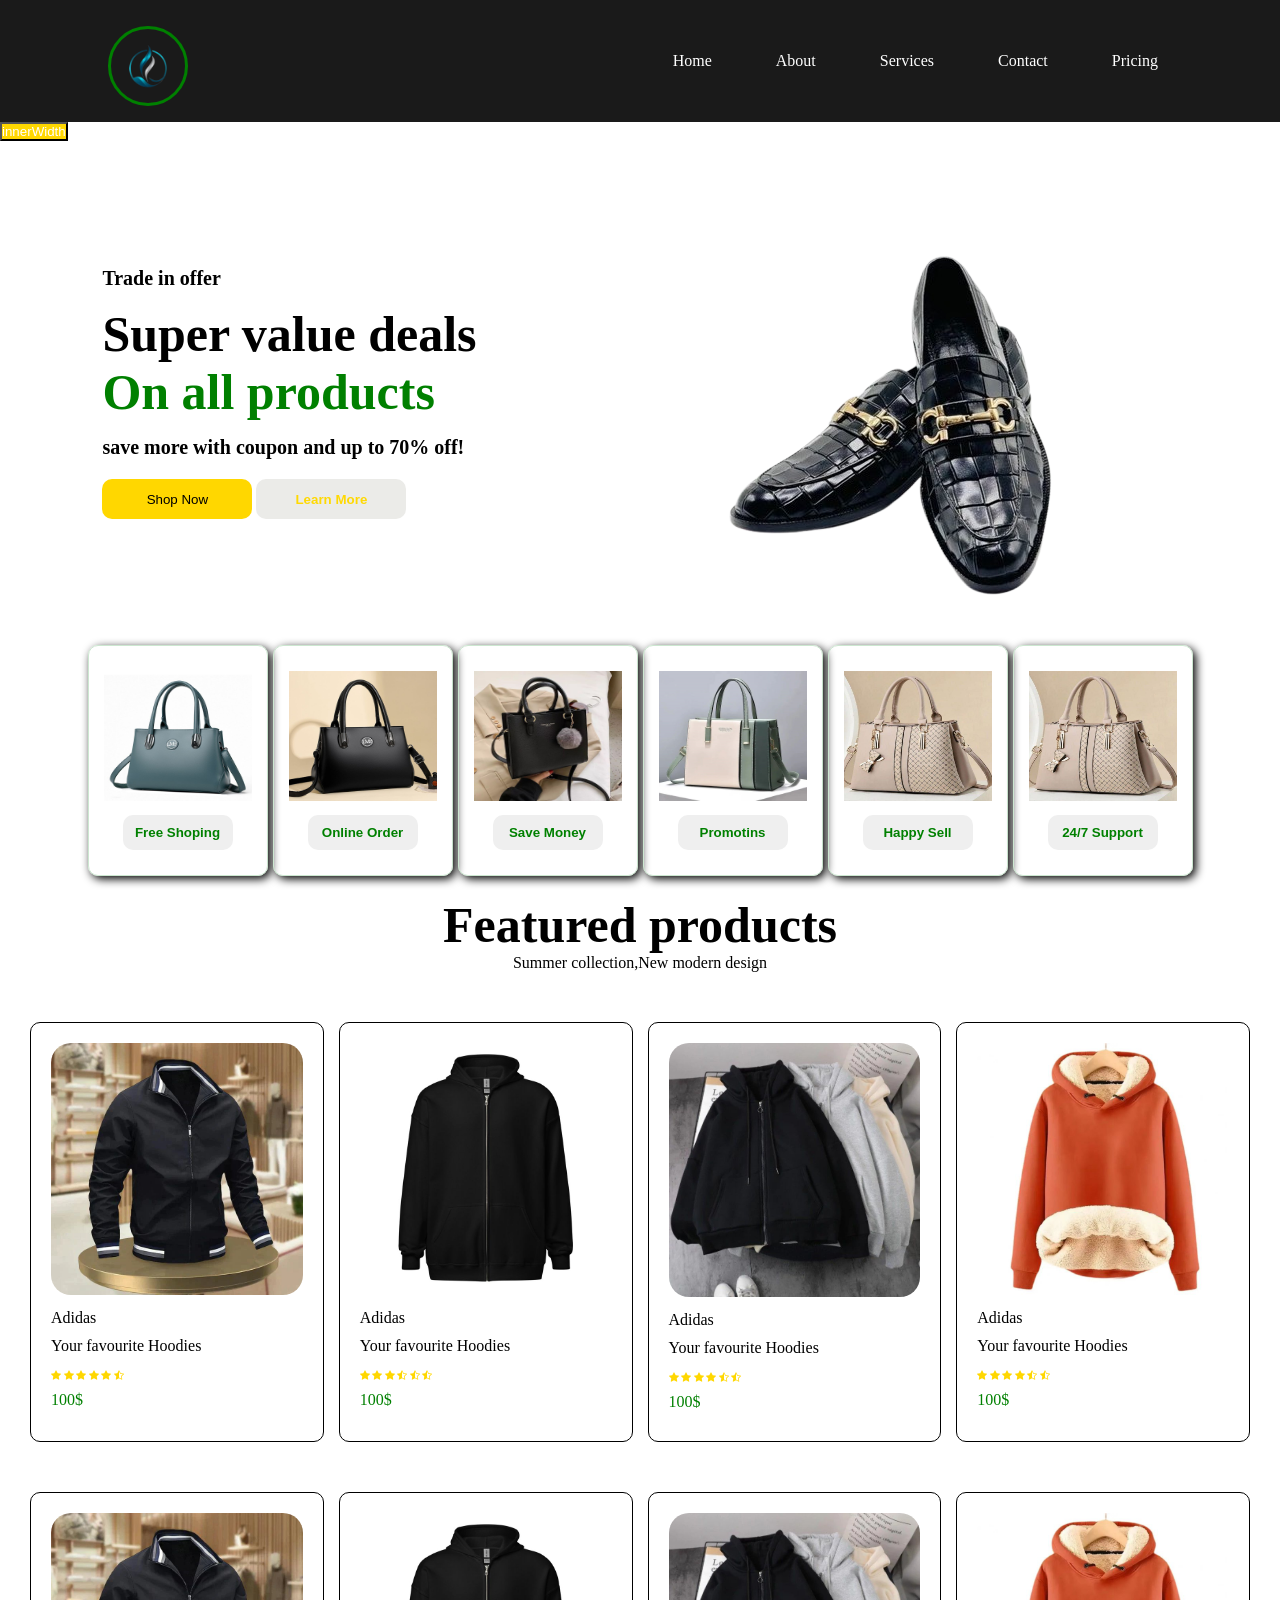
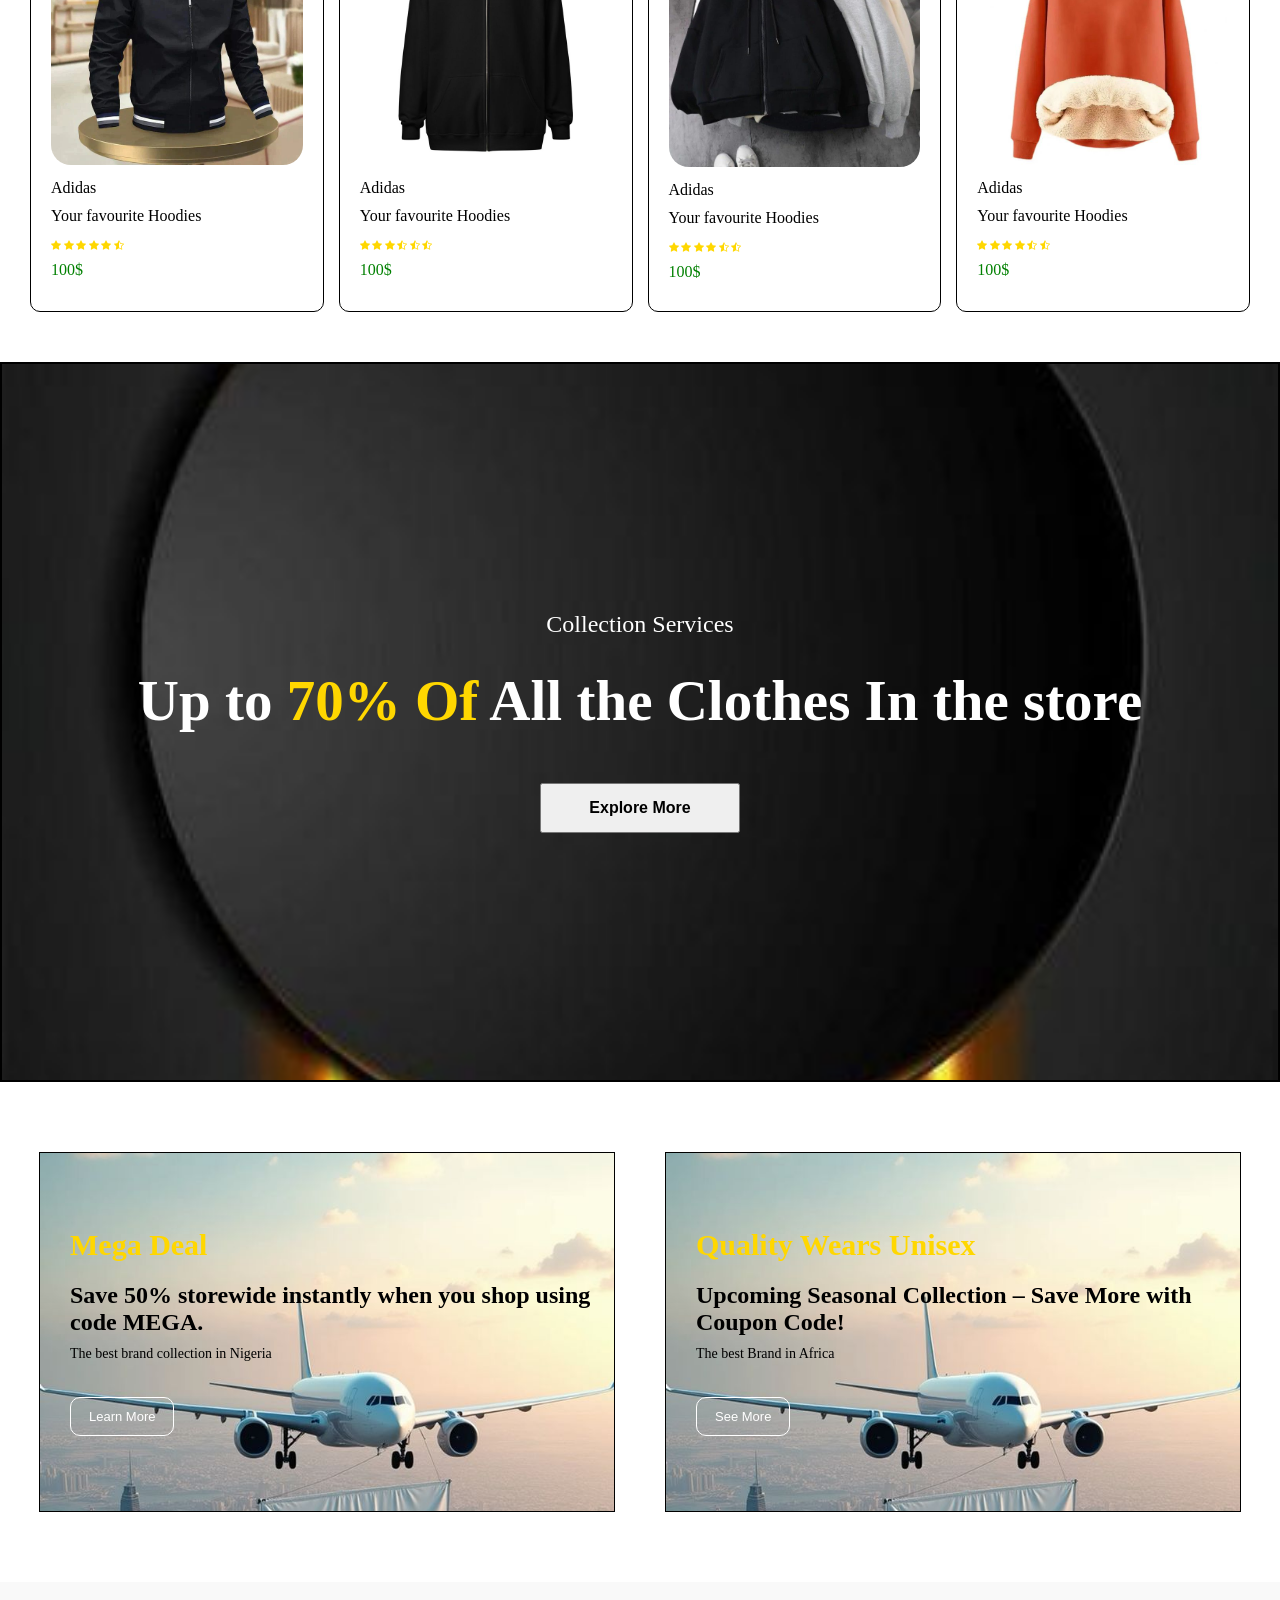
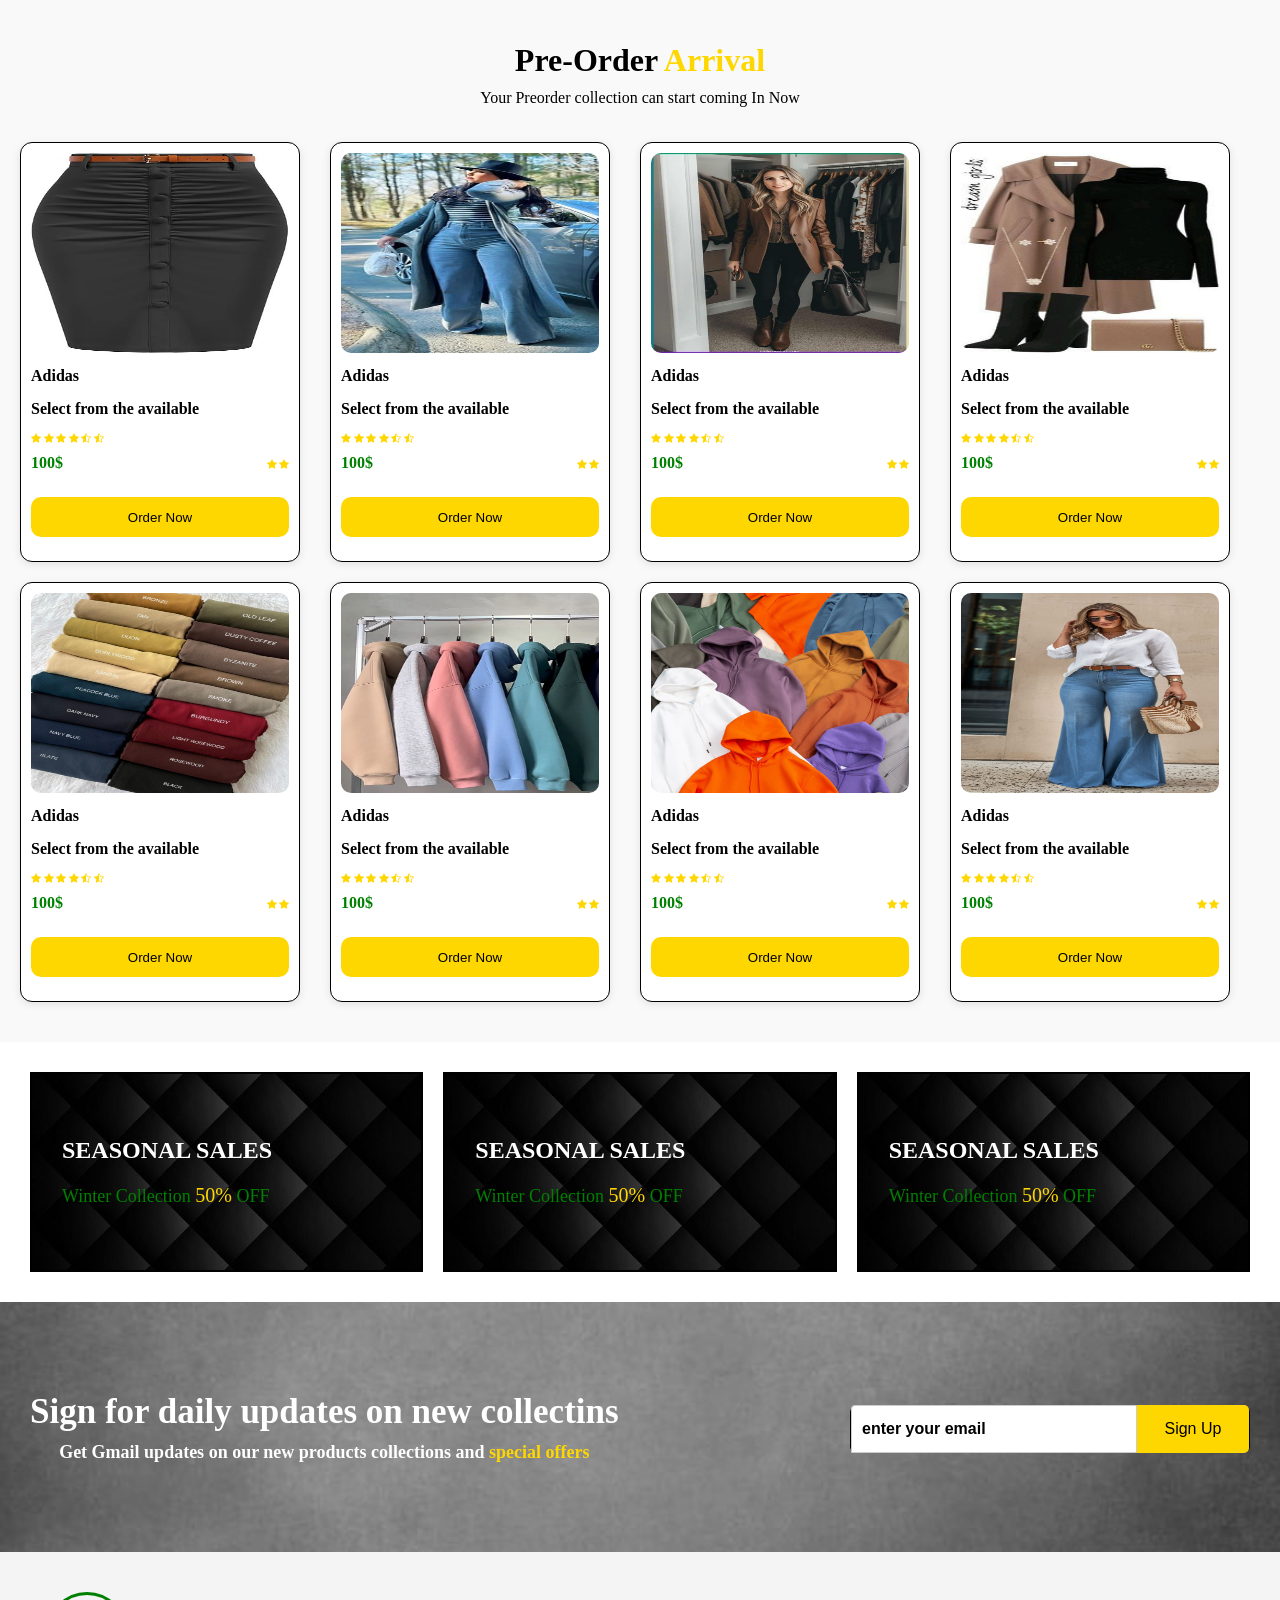
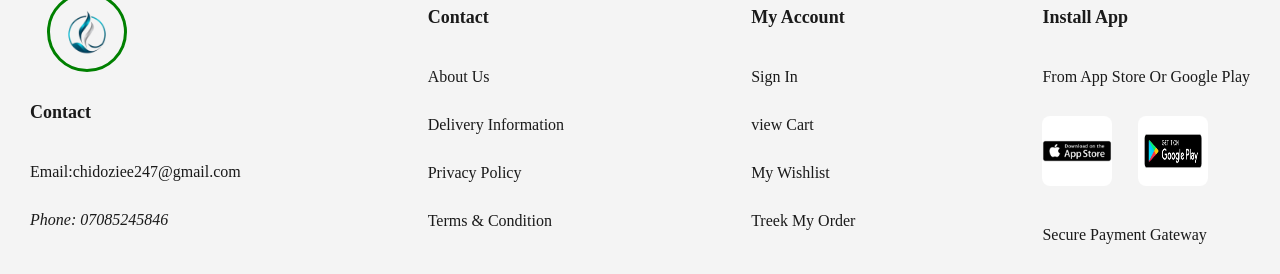
==== index.html @ eaa84264 "first Commit" ====
<!DOCTYPE html>
<html lang="en">
<head>
    <meta charset="UTF-8">
    <meta name="viewport" content="width=device-width, initial-scale=1.0">
    <title>Shopping Carts</title>
    <link rel="stylesheet" href="style.css">
    <!-- icons -->
     <link rel="stylesheet" href="https://cdn.jsdelivr.net/npm/bootstrap-icons@1.13.1/font/bootstrap-icons.min.css">
</head>
<body>

   <!--  -->
    
    <header id="header">
    
            <nav class="navbar">
           <div class="brand-container">
             <div class="brand">
                <img src="brand-removebg-preview.png" alt="" width="75px" height="75px">
            </div> 
            <div class="menu-toggle" id="menu-toggle">&#9776;</div>
           </div>
        <ul class="nav-links" id="nav-links">
            <li><a href="#">Home</a></li>
            <li><a href="#">About</a></li>
            <li><a href="#">Services</a></li>
            <li><a href="#">Contact</a></li>
            <li><a href="#">Pricing</a></li>
        </ul>
      </nav>
    </header>

    <main>
        <button onclick="alert(innerWidth+ 'px')" style="background-color: gold;color: white;">innerWidth</button>
        <section id="features" class="sec-feat">

        </section>
        <section class="contain">
            <div class="container">
                <div class="sec-content">
                    <p class="para1">Trade in offer</p>
                    <h1>Super value deals <br> <span style="color: green;">On all products</span> </h1>
                    <p class="para2">save more with coupon and up to 70% off!</p>
                    <div class="con-btn">
                        <button class="cont-btn">Shop Now</button>
                        <button class="btn">Learn More</button>
                    </div>
                </div>

                <div class="sec-image">
                    <img src="Customised_Black_Shoes__-removebg-preview.png" alt="">
                </div>
            </div>
        </section>

        <section class="collections">
            <div class="collect-container">
                <div class="collect-content">
                    <div class="content-div">
                        <img src="Women’s Hand Bag with Removable Crossbody Shoulder Strap.jpeg" alt="" width="100%">
                        <button class="free-btn">Free Shoping</button>
                    </div>

                    <div class="content-div">
                        <img src="Hand Bag Crossbody Designer Shoulder.jpeg" alt="" >
                        <button class="free-btn">Online Order</button>
                    </div>

                    <div class="content-div">
                        <img src="style bag.jpeg" alt="">
                        <button class="free-btn">Save Money</button>
                    </div>

                    <div class="content-div">
                        <img src="custon bag.jpeg" alt="" >
                        <button class="free-btn">Promotins</button>
                    </div>

                    <div class="content-div">
                        <img src="Style_Casual, Elegant Color_Apricot….jpeg" alt="">
                        <button class="free-btn"> Happy Sell</button>
                    </div>
                    <div class="content-div">
                        <img src="Style_Casual, Elegant Color_Apricot….jpeg" alt="">
                        <button class="free-btn"> 24/7 Support</button>
                    </div>
                </div>
            </div>
        </section>

        <section class="feature-collect">
            <h1>Featured products</h1>
            <p>Summer collection,New modern design</p>

            <div class="feature-col">
                <div class="feature-colle">
                     <img src="Leichte Jacke für stilvolle Frühlingsabenteuer… (2).jpeg" alt="" width="100%">
                    <div class="feat-cont">
                        <p>Adidas</p>
                        <p>Your favourite Hoodies</p>
                        <div class="star-icon">
                            <i class="bi bi-star-fill"></i>
                            <i class="bi bi-star-fill"></i>
                            <i class="bi bi-star-fill"></i>
                            <i class="bi bi-star-fill"></i>
                            <i class="bi bi-star-fill"></i>
                            <i class="bi bi-star-half"></i>
                        </div>
                        <p class="amount">100$</p>
                    </div>
                </div>
                <div class="feature-colle">
                    <img src="Embrace gratitude with this _love your life_ zip….jpeg" alt="" width="100%" >
                     <div class="feat-cont">
                        <p>Adidas</p>
                        <p>Your favourite Hoodies</p>
                         <div class="star-icon">
                            <i class="bi bi-star-fill"></i>
                            <i class="bi bi-star-fill"></i>
                            <i class="bi bi-star-fill"></i>
                           <i class="bi bi-star-half"></i>
                           <i class="bi bi-star-half"></i>
                           <i class="bi bi-star-half"></i>
                        </div>
                        <p class="amount">100$</p>
                    </div>
                </div>
                <div class="feature-colle">
                     <img src="select-hoodie.jpeg" alt="" width="100%">
                     <div class="feat-cont">
                        <p>Adidas</p>
                        <p>Your favourite Hoodies</p>
                         <div class="star-icon">
                             <i class="bi bi-star-fill"></i>
                            <i class="bi bi-star-fill"></i>
                            <i class="bi bi-star-fill"></i>
                            <i class="bi bi-star-fill"></i>
                            <i class="bi bi-star-half"></i>
                            <i class="bi bi-star-half"></i>
                        </div>
                        <p class="amount">100$</p>
                    </div>
                </div>
                <div class="feature-colle">
                    <img src="Gemütlicher Begleiter für kalte Tage Dieser warme….jpeg" alt="" width="100%">
                     <div class="feat-cont">
                        <p>Adidas</p>
                        <p>Your favourite Hoodies</p>
                         <div class="star-icon">
                            <i class="bi bi-star-fill"></i>
                            <i class="bi bi-star-fill"></i>
                            <i class="bi bi-star-fill"></i>
                            <i class="bi bi-star-fill"></i>
                            <i class="bi bi-star-half"></i>
                            <i class="bi bi-star-half"></i>
                        </div>
                        <p class="amount">100$</p>
                    </div>
                </div>
            </div>

        </section>

        <section class="feature-2">

             <div class="feature-col">
                <div class="feature-colle">
                     <img src="Leichte Jacke für stilvolle Frühlingsabenteuer… (2).jpeg" alt="" width="100%">
                    <div class="feat-cont">
                        <p>Adidas</p>
                        <p>Your favourite Hoodies</p>
                        <div class="star-icon">
                            <i class="bi bi-star-fill"></i>
                            <i class="bi bi-star-fill"></i>
                            <i class="bi bi-star-fill"></i>
                            <i class="bi bi-star-fill"></i>
                            <i class="bi bi-star-fill"></i>
                            <i class="bi bi-star-half"></i>
                        </div>
                        <p class="amount">100$</p>
                    </div>
                </div>
                <div class="feature-colle">
                    <img src="Embrace gratitude with this _love your life_ zip….jpeg" alt="" width="100%" >
                     <div class="feat-cont">
                        <p>Adidas</p>
                        <p>Your favourite Hoodies</p>
                         <div class="star-icon">
                            <i class="bi bi-star-fill"></i>
                            <i class="bi bi-star-fill"></i>
                            <i class="bi bi-star-fill"></i>
                           <i class="bi bi-star-half"></i>
                           <i class="bi bi-star-half"></i>
                           <i class="bi bi-star-half"></i>
                        </div>
                        <p class="amount">100$</p>
                    </div>
                </div>
                <div class="feature-colle">
                     <img src="select-hoodie.jpeg" alt="" width="100%">
                     <div class="feat-cont">
                        <p>Adidas</p>
                        <p>Your favourite Hoodies</p>
                         <div class="star-icon">
                            <i class="bi bi-star-fill"></i>
                            <i class="bi bi-star-fill"></i>   
                            <i class="bi bi-star-fill"></i>
                            <i class="bi bi-star-fill"></i>
                            <i class="bi bi-star-half"></i>
                            <i class="bi bi-star-half"></i>  
                        </div>
                        <p class="amount">100$</p>
                    </div>
                </div>
                <div class="feature-colle">
                    <img src="Gemütlicher Begleiter für kalte Tage Dieser warme….jpeg" alt="" width="100%">
                     <div class="feat-cont">
                        <p>Adidas</p>
                        <p>Your favourite Hoodies</p>
                         <div class="star-icon">
                            <i class="bi bi-star-fill"></i>
                            <i class="bi bi-star-fill"></i>
                            <i class="bi bi-star-fill"></i>
                            <i class="bi bi-star-fill"></i>
                            <i class="bi bi-star-half"></i>
                            <i class="bi bi-star-half"></i>
                        </div>
                        <p class="amount">100$</p>
                    </div>
                </div>
            </div>
        </section>

        <section class="background">
            <div class="background-container">
                <p>Collection Services</p>
                <h2>Up to <span style="color: gold;">70% Of </span> All the Clothes In the store</h2>
                <button class="bagr-btn">Explore More</button>
            </div>

        </section>

        <style>
    .sm-banner{
        justify-content: center;
        display: flex;
        gap: 50px;
        flex-wrap: wrap;
        padding: 40px 0;
        

    }
    .sm-banner .banner-box {
        display: flex;
        flex-direction: column;
        justify-content: center;
        align-items: start;
        min-width: 500px;
        border: 1px solid;
        width: 45%;
        height: 40vh;
        margin: 30px 0;
        position: relative;
        box-sizing: border-box;
        background-image: url(plan\ background.jpeg);
        background-size: cover;
        background-repeat: no-repeat;
    }
    .sm-banner .banner-box::after{
        content: "";
        background-image: url(bagr.jpeg);
        width: 100%; height: 100%;
        background-size: cover;
        position: absolute; top: 0;
        z-index: -5;
        filter: brightness(0.5);
        box-sizing: border-box;
    }
    .sm-banner .banner-box >*{
        margin-left: 30px;
    }
    .sm-banner .banner-box h4{
        font-size: 30px;
        font-weight: 700;
        color: gold;
        margin-bottom: 20px;
    }
    .sm-banner span{
        
        font-size: 14px;
        font-weight: 700px;
        padding-bottom: 15px;
        margin-top: 10px;

    }
    button.white{
        font-size: 13px;
        padding: 11px 18px;
        color: white;
        background-color: transparent;
        cursor: pointer;
        border: none;
        transition: 0.3s ease;
        border: 1px solid white;
    }
    .banner-box button{
        color: white;
        margin-top: 20px;
        border-radius: 10px;
        outline: 5;
    }
    .sm-banner .banner-box:hover button{
        background-color: gold;
        color: white;
        
    }
    .sm-banner .banner-box2::after{
        background-image: url();
    }

        </style>

        <section id="sm-banner" class="section-p1 second-banner sm-banner flexCenter">
            <div class="banner-box">
                <h4>Mega Deal</h4>
                <h2> Save 50% storewide instantly when you shop using code MEGA.</h2>
                <span>The best brand collection in Nigeria</span>
                <button class="white">Learn More</button>
            </div>

            <div class="banner-box banner-box2" id="banner-box2">
                <h4>Quality Wears Unisex</h4>
                <h2>Upcoming Seasonal Collection – Save More with Coupon Code! </h2>
                <span>The best Brand in Africa</span>
                <button class="white">See More</button>
            </div>
        </section>

        <section class="Preorder-sec">
            <h3>Pre-Order <span>Arrival</span></h3>
            <p>Your Preorder collection can start coming In Now</p>
            <div class="preorder-container">
                <div class="preorder-content">
                     <img src="Amazon_com_ Belle Poque Womens Black Pencil Skirt….jpeg" alt="" width="100%" height="200px">
                     <div class="feat-cont">
                        <p>Adidas</p>
                        <p>Select from the available </p>
                         <div class="star-icon">
                            <i class="bi bi-star-fill"></i>
                            <i class="bi bi-star-fill"></i>   
                            <i class="bi bi-star-fill"></i>
                            <i class="bi bi-star-fill"></i>
                            <i class="bi bi-star-half"></i>
                            <i class="bi bi-star-half"></i>  
                        </div>
                        <div class="charge-mon">
                            <p class="amount">100$</p>
                            <div class="charge-icon">
                                <i class="bi bi-star-fill"></i>
                                <i class="bi bi-star-fill"></i>
                            </div>
                        </div>

                        <button class="pre-btn">Order Now</button>
                    </div>
                </div>
                <div class="preorder-content">
                     <img src="bee.jpeg" alt="" width="100%" height="200px">
                     <div class="feat-cont">
                        <p>Adidas</p>
                        <p>Select from the available </p>
                         <div class="star-icon">
                            <i class="bi bi-star-fill"></i>
                            <i class="bi bi-star-fill"></i>   
                            <i class="bi bi-star-fill"></i>
                            <i class="bi bi-star-fill"></i>
                            <i class="bi bi-star-half"></i>
                            <i class="bi bi-star-half"></i>  
                        </div>
                        <div class="charge-mon">
                            <p class="amount">100$</p>
                            <div class="charge-icon">
                                <i class="bi bi-star-fill"></i>
                                <i class="bi bi-star-fill"></i>
                            </div>
                        </div>

                        <button class="pre-btn">Order Now</button>
                    </div>
                </div>
                <div class="preorder-content">
                     <img src="laty.jpeg" alt="" width="100%" height="200px">
                     <div class="feat-cont">
                        <p>Adidas</p>
                        <p>Select from the available </p>
                         <div class="star-icon">
                            <i class="bi bi-star-fill"></i>
                            <i class="bi bi-star-fill"></i>   
                            <i class="bi bi-star-fill"></i>
                            <i class="bi bi-star-fill"></i>
                            <i class="bi bi-star-half"></i>
                            <i class="bi bi-star-half"></i>  
                        </div>
                        <div class="charge-mon">
                            <p class="amount">100$</p>
                            <div class="charge-icon">
                                <i class="bi bi-star-fill"></i>
                                <i class="bi bi-star-fill"></i>
                            </div>
                        </div>

                        <button class="pre-btn">Order Now</button>
                    </div>
                </div>
                <div class="preorder-content">
                     <img src="twaste.jpeg" alt="" width="100%" height="200px">
                     <div class="feat-cont">
                        <p>Adidas</p>
                        <p>Select from the available </p>
                         <div class="star-icon">
                            <i class="bi bi-star-fill"></i>
                            <i class="bi bi-star-fill"></i>   
                            <i class="bi bi-star-fill"></i>
                            <i class="bi bi-star-fill"></i>
                            <i class="bi bi-star-half"></i>
                            <i class="bi bi-star-half"></i>  
                        </div>
                       <div class="charge-mon">
                            <p class="amount">100$</p>
                            <div class="charge-icon">
                                <i class="bi bi-star-fill"></i>
                                <i class="bi bi-star-fill"></i>
                            </div>
                        </div>

                        <button class="pre-btn">Order Now</button>
                    </div>
                </div>
                <div class="preorder-content">
                     <img src="grouped style.jpeg" alt="" width="100%" height="200px">
                     <div class="feat-cont">
                        <p>Adidas</p>
                        <p>Select from the available </p>
                         <div class="star-icon">
                            <i class="bi bi-star-fill"></i>
                            <i class="bi bi-star-fill"></i>   
                            <i class="bi bi-star-fill"></i>
                            <i class="bi bi-star-fill"></i>
                            <i class="bi bi-star-half"></i>
                            <i class="bi bi-star-half"></i>  
                        </div>
                       <div class="charge-mon">
                            <p class="amount">100$</p>
                            <div class="charge-icon">
                                <i class="bi bi-star-fill"></i>
                                <i class="bi bi-star-fill"></i>
                            </div>
                        </div>

                        <button class="pre-btn">Order Now</button>
                    </div>
                </div>
               <div class="preorder-content">
                     <img src="High Quality Clothing Factory Small Quantity….jpeg" alt="" width="100%" height="200px">
                     <div class="feat-cont">
                        <p>Adidas</p>
                        <p>Select from the available </p>
                         <div class="star-icon">
                            <i class="bi bi-star-fill"></i>
                            <i class="bi bi-star-fill"></i>   
                            <i class="bi bi-star-fill"></i>
                            <i class="bi bi-star-fill"></i>
                            <i class="bi bi-star-half"></i>
                            <i class="bi bi-star-half"></i>  
                        </div>
                        <div class="charge-mon">
                            <p class="amount">100$</p>
                            <div class="charge-icon">
                                <i class="bi bi-star-fill"></i>
                                <i class="bi bi-star-fill"></i>
                            </div>
                        </div>
                        <button class="pre-btn">Order Now</button>
                    </div>
                </div>
               <div class="preorder-content">
                     <img src="Different from the conventional hoodies, the….jpeg" alt="" width="100%" height="200px">
                     <div class="feat-cont">
                        <p>Adidas</p>
                        <p>Select from the available </p>
                         <div class="star-icon">
                            <i class="bi bi-star-fill"></i>
                            <i class="bi bi-star-fill"></i>   
                            <i class="bi bi-star-fill"></i>
                            <i class="bi bi-star-fill"></i>
                            <i class="bi bi-star-half"></i>
                            <i class="bi bi-star-half"></i>  
                        </div>
                        <div class="charge-mon">
                            <p class="amount">100$</p>
                            <div class="charge-icon">
                                <i class="bi bi-star-fill"></i>
                                <i class="bi bi-star-fill"></i>
                            </div>
                        </div>
                        <button class="pre-btn">Order Now</button>
                    </div>
                </div>
                <div class="preorder-content">
                     <img src="Spring Curvy Outfits Ideas 2025 for All Body Types….jpeg" alt="" width="100%" height="200px">
                     <div class="feat-cont">
                        <p>Adidas</p>
                        <p>Select from the available </p>
                         <div class="star-icon">
                            <i class="bi bi-star-fill"></i>
                            <i class="bi bi-star-fill"></i>   
                            <i class="bi bi-star-fill"></i>
                            <i class="bi bi-star-fill"></i>
                            <i class="bi bi-star-half"></i>
                            <i class="bi bi-star-half"></i>  
                        </div>
                        <div class="charge-mon">
                            <p class="amount">100$</p>
                            <div class="charge-icon">
                                <i class="bi bi-star-fill"></i>
                                <i class="bi bi-star-fill"></i>
                            </div>
                        </div>

                        <button class="pre-btn">Order Now</button>
                    </div>
                </div>
            </div>
        </section>

        <section class="season-sec">
            <div class="season-container">
                <div class="season-content">
                    <h3>SEASONAL SALES</h3>
                    <P>Winter Collection <span>50%</span> OFF</P>
                </div>
                <div class="season-content">
                    <h3>SEASONAL SALES</h3>
                    <P>Winter Collection <span>50%</span> OFF</P>
                </div>
                <div class="season-content">
                    <h3>SEASONAL SALES</h3>
                    <P>Winter Collection <span style="color: gold;">50%</span> OFF</P>
                </div>
            </div>
        </section>

        <section class="special">
            <div class="special-container">
                <div class="specail-content">
                    <h3>Sign for daily updates on new collectins</h3>
                    <p>Get Gmail updates on our new products collections and <span>special offers</span></p>
                </div>
                <div class="email">
                    <input type="text" placeholder="enter your email">
                    <button>Sign Up</button>
                </div>
            </div>
        </section>
    </main>
    <footer class="footer">
        <div class="footer-container">
            <ul class="footer-ul">
                <li class="brand-li"> 
                    <div class="brand">
                        <img src="brand-removebg-preview.png" alt="" width="75px" height="75px">
                    </div>
                </li>
                <li><h3>Contact</h3></li>
                <li>Email:chidoziee247@gmail.com</li>
                <li><address>Phone: 07085245846</li>
            </ul>
            <ul class="footer-ul merg">
                <li><h3>Contact</h3></li>
                <li>About Us</li>
                <li>Delivery Information</li>
                <li>Privacy Policy</li>
                <li>Terms & Condition</li>
            </ul>
            <ul class="footer-ul merg">
                <li><h3>My Account</h3></li>
                <li>Sign In</li>
                <li>view Cart</li>
                <li>My Wishlist</li>
                <li>Treek My Order</li>
            </ul>
            <ul class="footer-ul merg">
                <li><h3>Install App</h3></li>
                <li>From App Store Or Google Play</li>
                <li class="image-list">
                    <div class="img-foot">
                        <img src="app store img.jpeg" alt="" width="70px" height="70px">
                    </div>
                    <div class="img-foot">
                        <img src="Get It On Google Play" alt="" width="70px" height="70px">
                    </div>
                </li>
                <li>Secure Payment Gateway</li>
            </ul>
    </footer>
     <script src="script.js">
     
    </script>

   <!--  <script>
        console.log(window.innerWidth)
    </script> -->
</body>
</html>
---- style.css ----
*{
    margin: 0;
    padding: 0;
    box-sizing: border-box;
}
.brand{
    border: 3px solid green;
    width: 80px;
    height: 80px;
    margin-top: 10px;
    margin-left: 8%;
    display: flex;
    gap: 2rem;
    border-radius: 50%;
}
.brand img{
    width: 100%;
    height: 100%;
}
header{
    display: flex;
    justify-content: space-between;
    align-items: center;
    background-color: #1a1a1a;
    padding: 1rem 2rem;
    color: white;
    z-index: 2;
    

}
header a:hover{
    color: gold;
    transition: 0.5s;
    position: fixed;
}
.navbar {
    display: flex;
    align-items: center;
    background-color: #1a1a1a;
    color: white;
    justify-content: space-between;
    width: 100%;
    margin: 0 70px;
    
}
.brand {
    font-size: 1.5rem;
    font-weight: bold;
}
.nav-links {
    list-style: none;
    display: flex;
    gap: 1.5rem;
    text-align: end;
}

.nav-links a {
    color: white;
    text-decoration: none;
    font-weight: 500;
    transition: color 0.3s;
    gap: 30px;
    margin: 20px;
    /*  margin: 20px; */
}

.nav-links a:hover {
    color: green; 
}

.menu-toggle{
    display: none;
    font-size: 2rem;
    cursor: pointer;
}

.container{
    align-items: center;
    display: flex;
    align-content: center;
    place-content: center;
    justify-content: space-between;
    margin: 0 8%;
}
h1{
    font-weight: bolder;
    font-size: 50px;
}
.sec-content .para1{
    font-size: 20px;
    margin-bottom: 15px;
    font-weight: bold;
}
.sec-content .para2{
    font-size: 20px;
    margin-top: 15px;
    font-weight: bold;
}
.cont-btn{
    width: 150px;
    height: 40px;
    background-color: gold;
    border: none;
    border-radius: 10px;
    margin-top: 20px;
}

.btn{
    color: rgb(255, 217, 2);
    background-color: rgb(235, 235, 232);
    width:150px;
    height: 40px;
    border-radius:10px;
    margin-top: 20px;
    outline: 2px;
    border: none;
    font-weight: bold;
}
.collect-content{
    display: flex;
    justify-content: space-between;
    gap: 15px;
    margin: 0px 50px;
    margin-bottom: 20px;
    justify-content: space-between;
    flex-wrap: wrap;
}
.collect-content div{
    width: 180px;
    text-align: center;
    padding: 25px 15px;
    border: 1px solid #cce7d0;
    box-shadow: 3px 3px 10px;
    border-radius: 10px;
    flex-wrap: wrap;

}
.collect-content div:hover{
    border: 1px solid #0ec129;
    box-shadow: 3px 1px 10px red;
  
}
.content-div img{
    width: 100%;
    height: 130px;
}
.content-div button{
    text-align: center;
    align-items: center;
    justify-content: center;
    place-content: center;
    place-items: center;
    border: 2px;
    width: 110px;
    height: 35px;
    border-radius: 10px;
    margin-top: 10px;
    color: green;
    font-weight: bold;
    outline: 2;
}
.content-div button:hover{
    background-color: green;
    font-weight: bold;
}
.free-btn:hover{
    background-color: gold;
    color: #fff;
}
.feature-collect{
    justify-content: center;
    text-align: center;

}
.feature-content{
    width: 100%;
    display: flex;
    justify-content: center;
}
.feature-content > *{
    border: solid; 
    
}
.feature-col{
    display: flex;
    margin: 50px 30px;
    gap: 15px;
}
.feature-col .feature-colle{
    width: 300px;
    height: 420px;
    border: 1px solid black;
    border-radius: 10px;
}
.feature-colle{
    padding: 20px;
} 
.feature-colle img{
    border-radius: 20px;
}
.feat-cont p{
    text-align: start;
    margin-top: 10px;
}
.feat-cont .bi{
    margin-top: 15px;
}
.star-icon{
    align-items: start;
    text-align: start;
    font-size: 10px;
    color: gold;
    margin-top: 15px;
}
.amount{
    color: green;
}
.background-container{
    width: 100%;
    height: 80vh;
    border: 2px solid black;
    background-image: url(./background.jpeg);
    background-repeat: no-repeat;
    background-size: cover;
    background-position: center;
    text-align: center;
    justify-content: center;
    place-items: center;
    place-content: center;
    color: white;
}
.background-container p{
    color: white;
    font-size: 24px;
}
.background-container h2{
    font-size: 57px;
    margin-bottom: 20px;
    margin-top: 30px;
}
.bagr-btn{
    width: 200px;
    color: black;
    height: 50px;
    border-radius: 8;
    font-weight: bold;
    font-size: 16px;
    margin-top: 30px;
}
.preorder-content{
    width: 280px;
    height: 420px;
    border: 1px solid black;
    padding: 10px;
    background: #fff;
    border-radius: 12px;
    box-shadow: 0 2px 8px rgba(0,0,0,0.1);
    overflow: hidden;
    transition: transform 0.3s ease;
    font-weight: bold;
    margin-top: 20px;
}
.preorder-content img{
    border-radius: 10px;

}
.Preorder-sec{
  padding: 40px 20px;
  background: #f9f9f9;
  width: 100%;
  height: 100%;
  justify-content: center;
  text-align: center;
}
.Preorder-sec h3 span {
  color: gold;
}
.Preorder-sec h3 {
  font-size: 2rem;
  text-align: center;
  margin-bottom: 10px;
}
.preorder-container{
    display: grid;
    grid-template-columns: repeat(4, 1fr);
  /*   margin: 50px 70px; */
    /* width: 100%; */
    /* border: 5px solid black; */
  /*   gap: 1rem;
    justify-content: center;
    text-align: center;
    align-content: center; */
    
}
.Preorder-sec{
    /* width: 100%; */
    height: 100%;
    justify-content: center;
    text-align: center;
    
}
.Preorder-sec h3{
    font-size: 32px;
    font-weight: bold;
    margin-top: 20px;
}
.Preorder-sec p{
    margin-bottom: 15px;
}
.Preorder-sec span{
    color: gold;
}
.preorder-content:hover{
  transform: translateY(-5px);
}
.pre-btn{
    margin-right: 70%;
    width: 100%;
    height: 40px;
    padding: 3px;
    border-radius: 10px;
    border: none;
    background-color: gold;
    transition: background 0.3s ease;
    cursor: pointer;
    margin-top: 10px;
}
.pre-btn:hover {
  background: green;
  color: #fff;
}
  .pre-btn {
   
}

.charge-mon{
    display: flex;
    justify-content: space-between;

}
.charge-icon{
    color: gold;
    font-size: 10px;
    margin-top: 15px;

}
.season-content{
    width: 500px;
    height: 200px;
    border: 2px solid black;
    justify-content: center;
    place-content: center;
    padding: 30px;
    margin: 10px;
    color: #fff;
    background-size: cover;
    background-repeat: no-repeat;
    background-position: center;
    background-image: url(season\ img.jpeg);
}
.season-content h3{
    font-size: 24px;
    margin-bottom: 20px;
}
.season-content p{
    color: green;
    font-size: 18px;
}
.season-content span{
    color: gold;
    font-size: 20px;
}
.season-container{
    display: flex;
    place-content: center;
    padding: 20px;
    
}
.special{
    background-image: url(./sp.jpeg);
    background-position: center;
    background-repeat: no-repeat;
    background-size: cover;
    width: 100%;
    height: 250px;
    color: white;
    text-align: center;
    justify-content: center;
    place-content: center;
}
.specail-content h3{
    font-size: 35px;
    font-weight: bold;
}
.specail-content p{
    font-size: 18px;
    margin-top: 10px;
}
.specail-content span{
    color: gold;
}
.email input{
    background-color: white;
    height: 48px;
    width: 400px;
    padding: 10px;
    font-weight: bold;
    border: none;
    outline: none;
    border: 1px solid #ccc;
    font-size: 16px;
    border-bottom-leftt-radius: 4px;
    border-top-left-radius: 4px;
    font-weight: bolder;

}
.email input::placeholder{
    font-weight: bold;
    color: black;
}
.email button{
    background-color: gold;
    width: 152px;
    height: 48px;
    border: none;
    border-bottom-right-radius: 4px;
    border-top-right-radius: 4px;
    cursor: pointer;
    font-size: 16px;
    padding: 10px;
    border-radius: 0 5px 5px 0;
}
.email{
    border: 1px solid black;
    align-items: center;
    place-content: center;
    max-width: 400px;
    height: 45px;
    flex: 1;
    display: flex;
    /* color: gold; */
    margin-top: 15px;
    border-radius: 5px;
}
.special-container{
    display: flex;
    justify-content: space-between;
    padding: 30px 30px;
    font-weight: bold;
    font-size: 40px;
}
footer{
    background-color: #f4f4f4;
}
.footer-ul{
    justify-content: center;
}
.footer-ul li{
    text-align: start;
    place-content: start;
    margin: 30px;
    list-style: none;

    
}
.footer-container{
    display: flex;
    justify-content: space-between;
    text-align: center;
    color: #1a1a1a;
    flex-wrap: wrap;
    gap: 20px;

}
.footer-ul h3 {
    margin-bottom: 10px;
    font-size: 18px;
    font-weight: bold;
}
.image-list{
    display: flex;
    gap: 1rem;
    flex-wrap: wrap;
}
.img-foot{
    width: 80px;
    height: 80px;
    border: 0.5x solid black;
    
}
.img-foot img {
    border-radius: 8px;
}
.merg{
    margin-top: 25px;
}
.brand-li{
   
}
@media (max-width: 991px) {
    .nav-links {
        flex-direction: column;
        position: absolute;
        top: 110px;
        right: 0;
        background-color: #1a1a1a;
        width: 100%;
        height: 100vh;
        display: none;
        text-align: start;
        padding: 5rem 0;
        font-weight: bold;
        margin-left: 50px;
        position: fixed;
        transition: 0.3s ease-in-out;
        
    }
    header{
        position: fixed;
        width: 100%;
    }

    .nav-links.active {
        display: flex;
    }

    .menu-toggle {
        display: block;
        top: 0;
        right: 0;
        position: absolute;
        place-items: center;
        text-align: center;
        margin-top: 40px;
        margin-right: 40px;
        background-color: green;
        border-radius: 50%;
        width: 50px;
        height: 50px;
        background-color: rgba(0, 0, 0, 0.5);

    }
    ul.nav-links{
        height: 100%;
    }
    .nav-links   li a{
        margin-left: 18%;
        justify-content: space-between;
        padding: 15px;
       

        
    }
    .nav-links a{
        justify-content: space-between;
        gap: 2rem;
        margin: 20px;
        padding: 20px;
    }
    .container {
      flex-direction: column;
      
        /* margin: 0 50px; */
    }
    .sec-content{
        order: 10;
        
    }
    .sec-image{
        margin-top: 20px;
        order: 3;
    }
    .feature-content{
        flex-wrap: wrap;
        justify-content: space-around;
        align-items: center;
        gap: 20px;

        
    }
    .preorder-container {
       flex-wrap: wrap;
        justify-content: center;
    }
    .preorder-content{
        
        
       /*  z-index: 0; */
    }
    .preorder-container{
        grid-template-columns:1fr;
        width: 100%;
        text-align: center;
    }
    .preorder-content{
        width: 100%;
        margin-left: 50px 0;
        place-content: center;
        justify-content: center;
    }
    .footer-ul{
        
    }
    .collect-content {
        flex-wrap: wrap;
        margin-top: 30px;
        justify-content: center;
    }
    .collect-content > *{
        max-width: 200px;
    }
    .feature-col{
        flex-wrap: wrap;
        justify-content: center;

    }
    .feature-colle{
        
    }
      .feat-cont {
        padding: 8px;
    }
    .amount {
        font-size: 1rem;
    }
    .pre-btn {
        width: 100%;
        margin-bottom: 50px;
    }
    .season-container{
        flex-wrap: wrap;
        justify-content: center;
    }
    .special-container{
        flex-wrap: wrap;
        justify-content: center;
    }
    .footer-container {
        flex-direction: column;
        align-items: center;
        text-align: center;
    }
    .footer-ul {
        min-width: 100%;
    }
    .image-list {
        justify-content: center;
}

}
/* desktop media start */
@media (max-width: 1441px){
    .collect-content {
    gap: 5px;
    justify-content: center;
    
}
}
/* end of desktop */
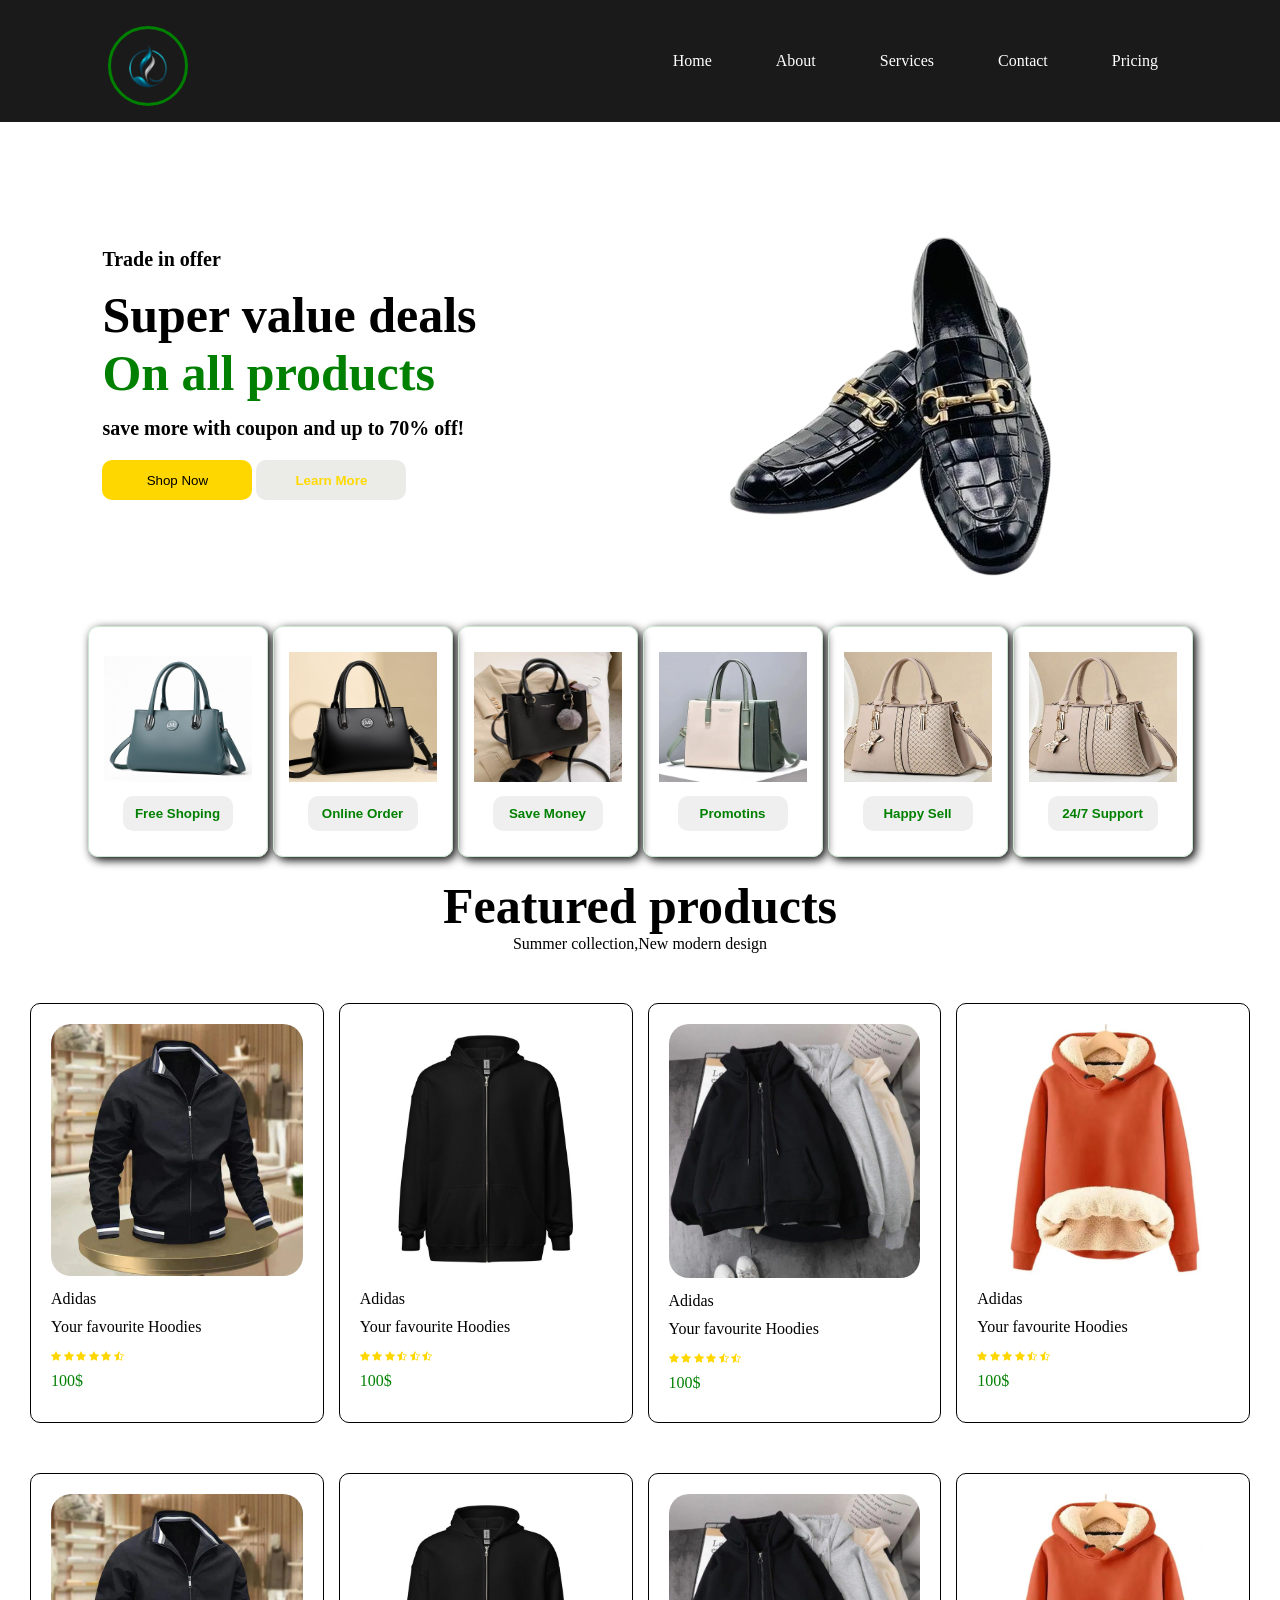
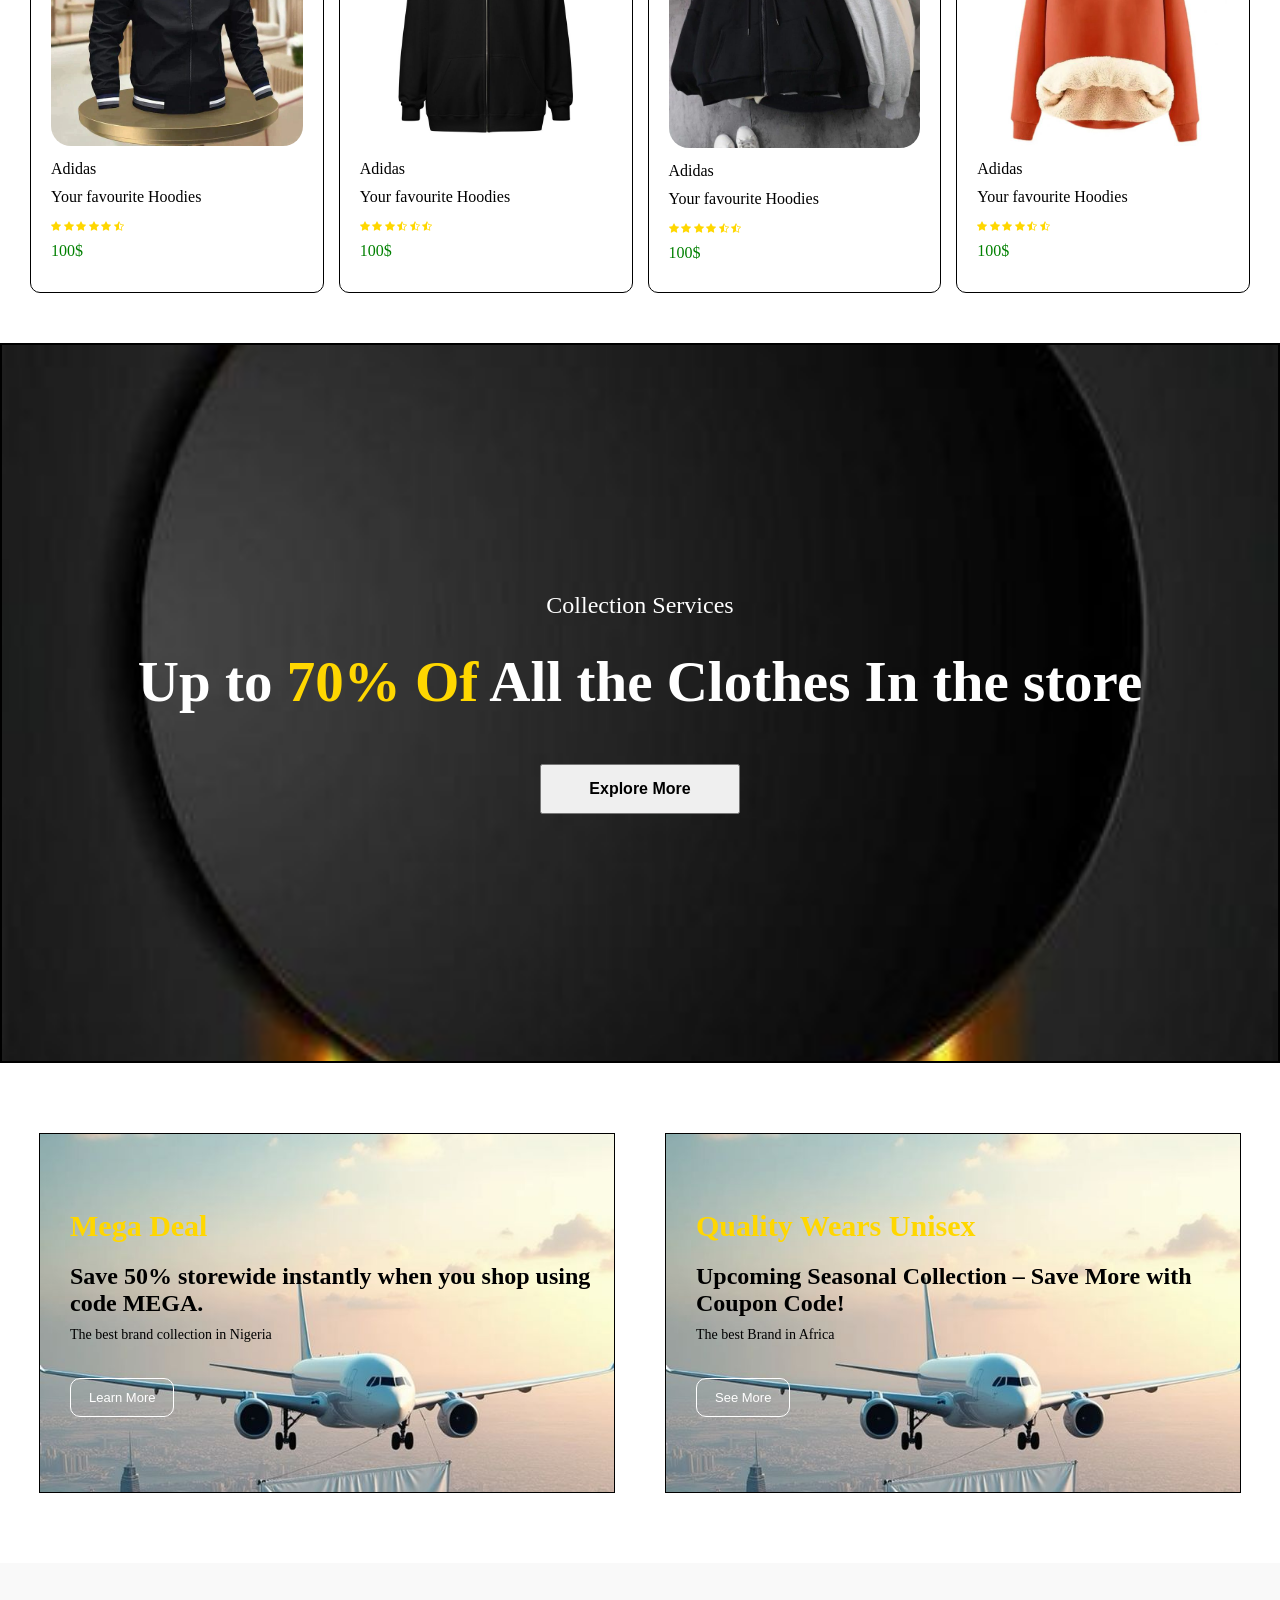
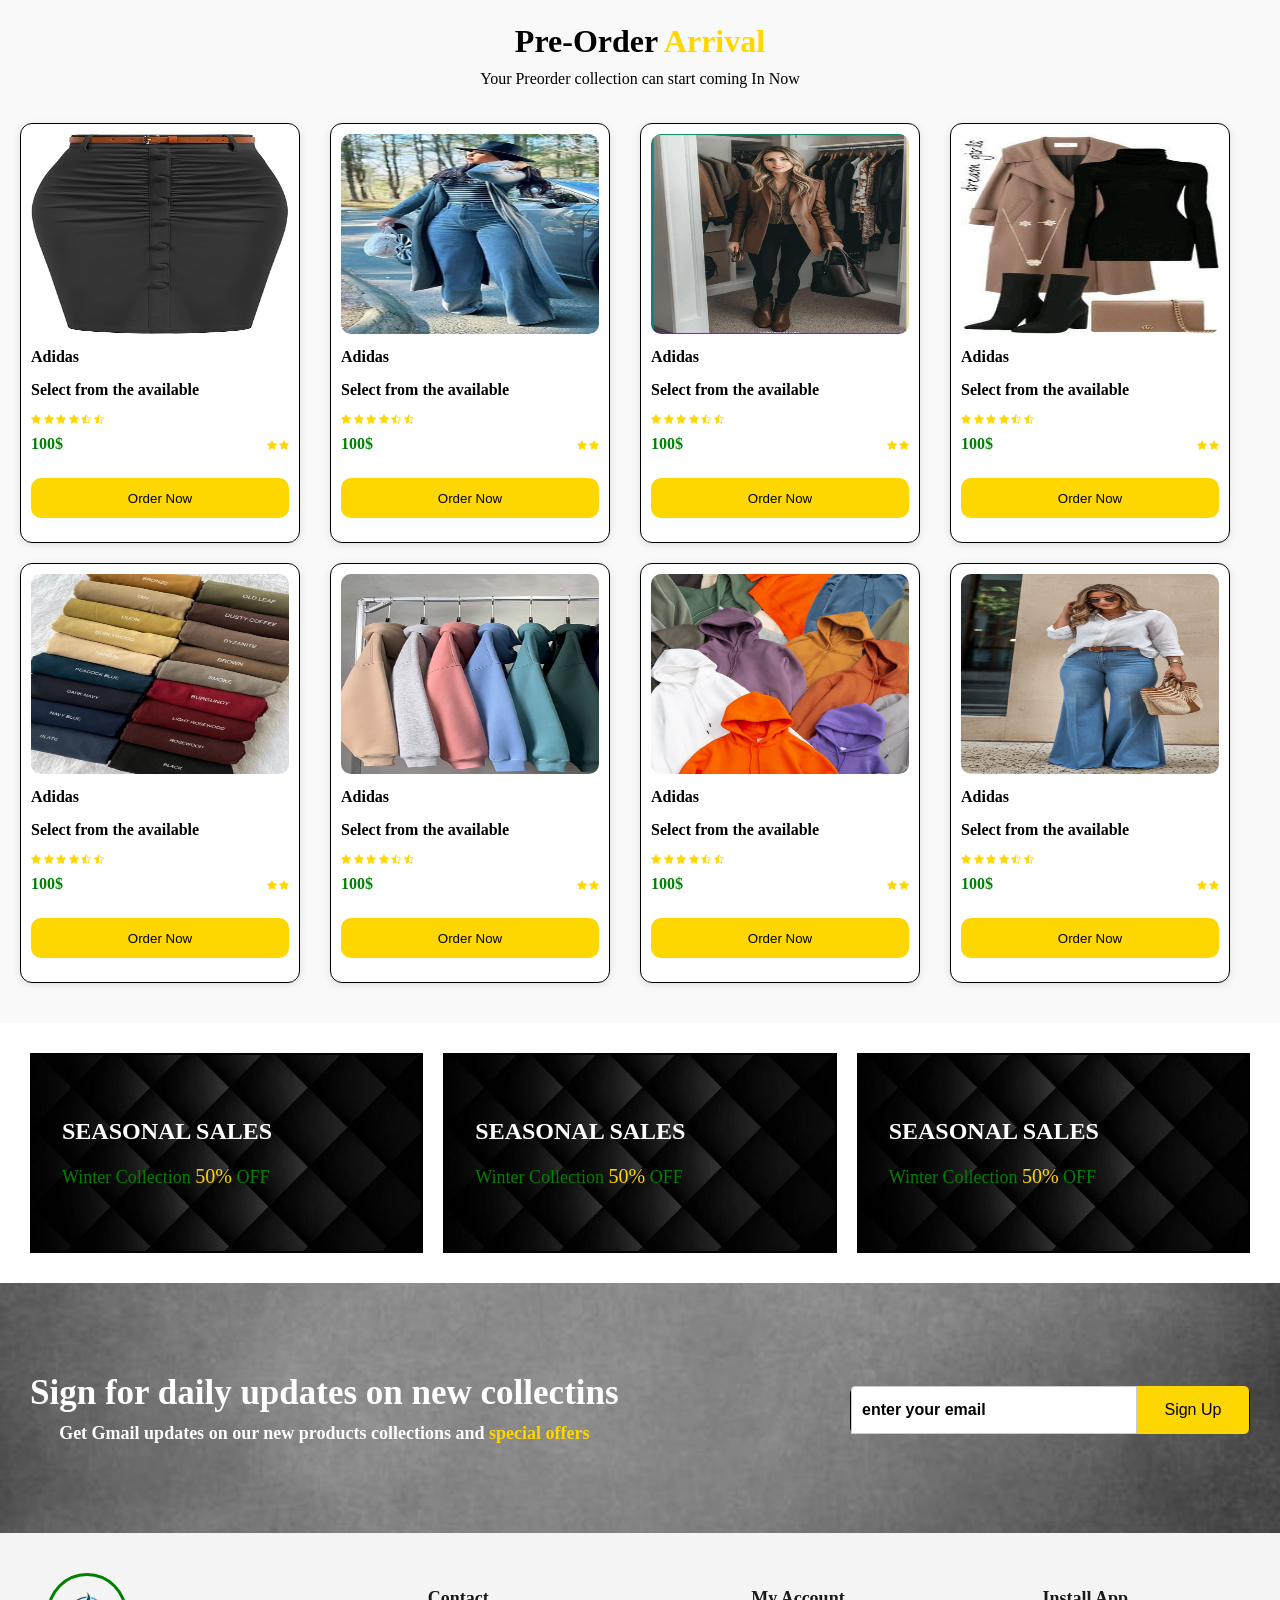
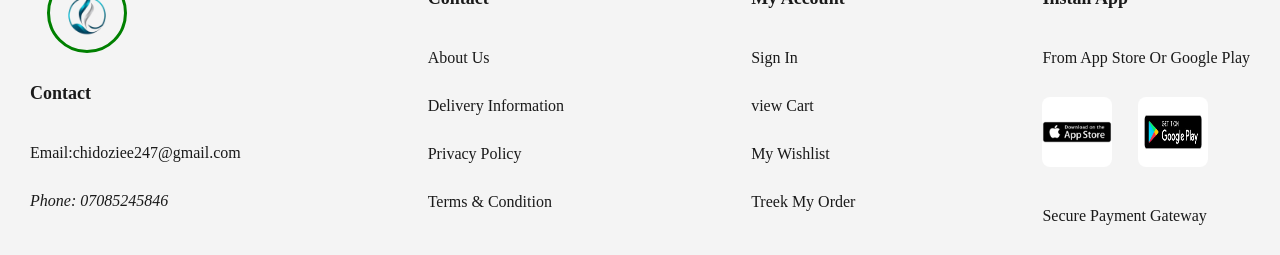
==== commit 2f6ceb51: "updated my index.html and css" ====
--- a/index.html
+++ b/index.html
@@ -32,7 +32,6 @@
     </header>
 
     <main>
-        <button onclick="alert(innerWidth+ 'px')" style="background-color: gold;color: white;">innerWidth</button>
         <section id="features" class="sec-feat">
 
         </section>
--- a/style.css
+++ b/style.css
@@ -31,7 +31,6 @@
 header a:hover{
     color: gold;
     transition: 0.5s;
-    position: fixed;
 }
 .navbar {
     display: flex;
